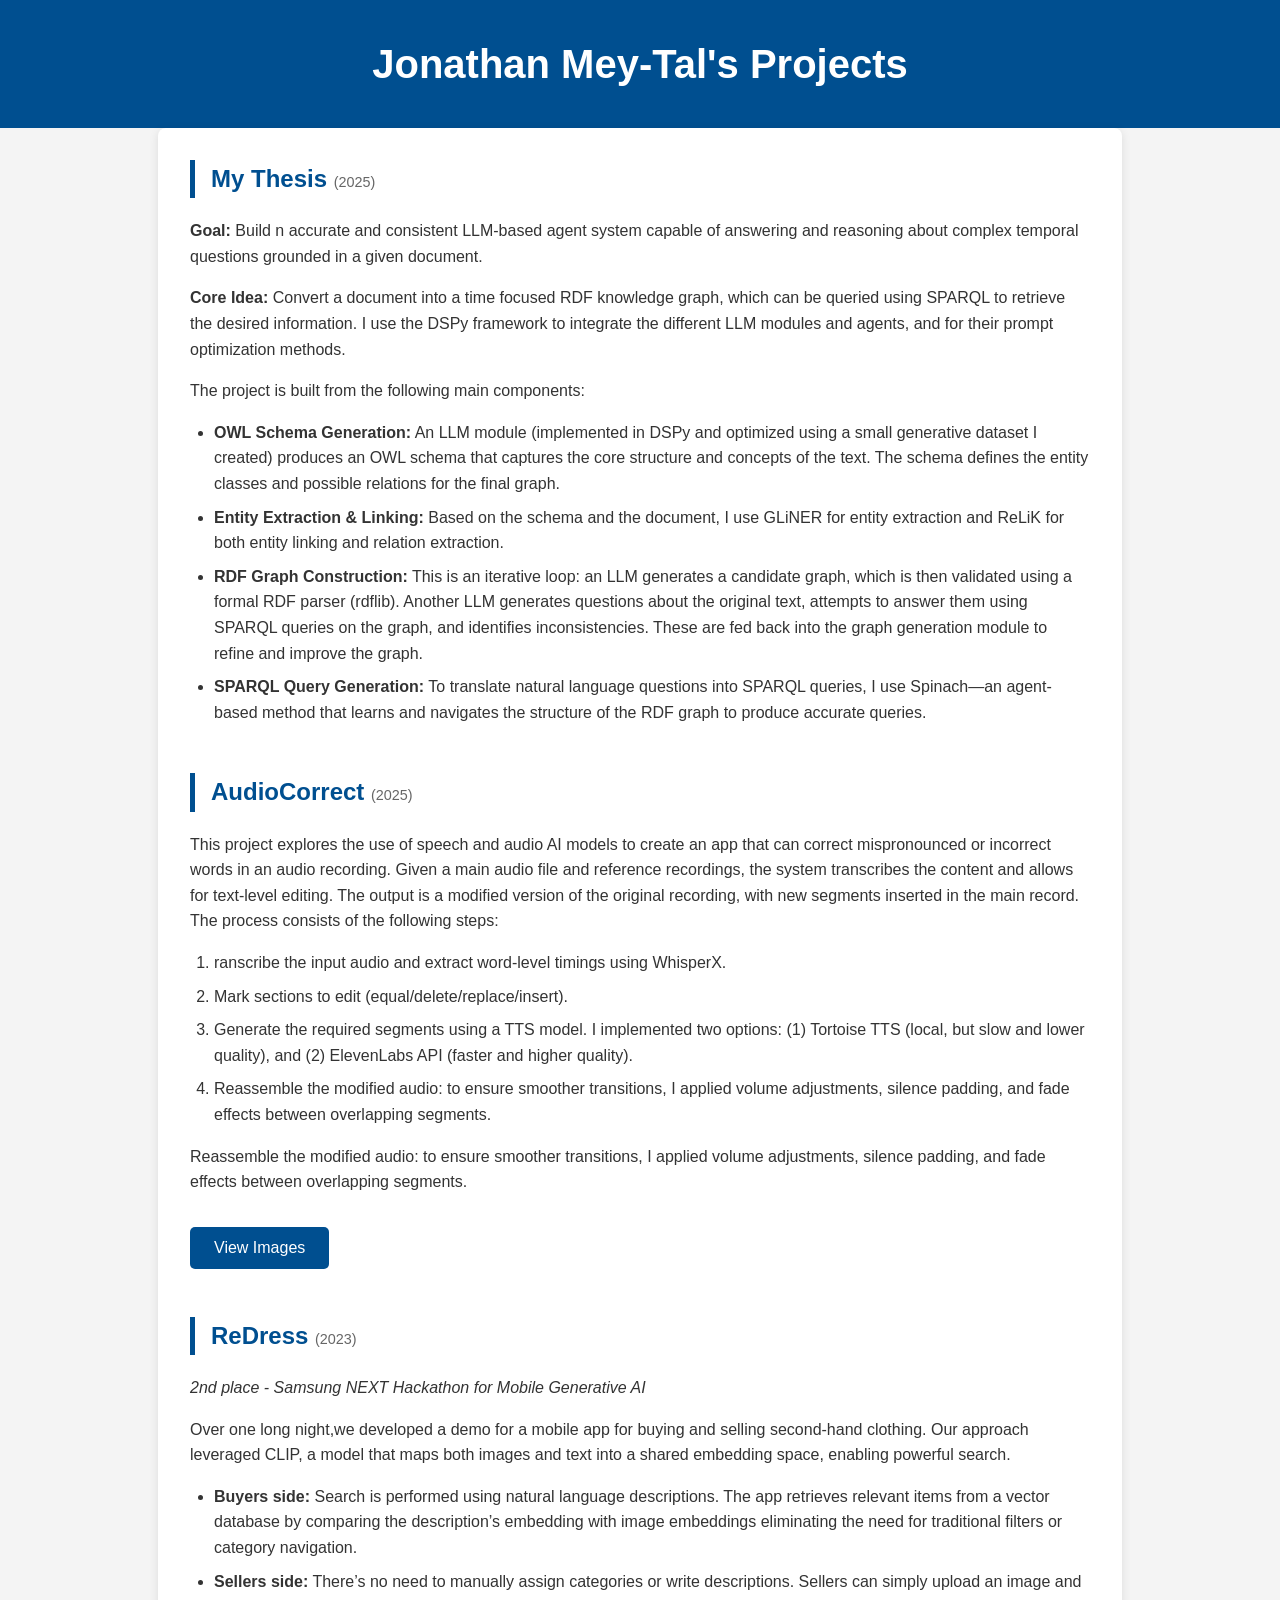
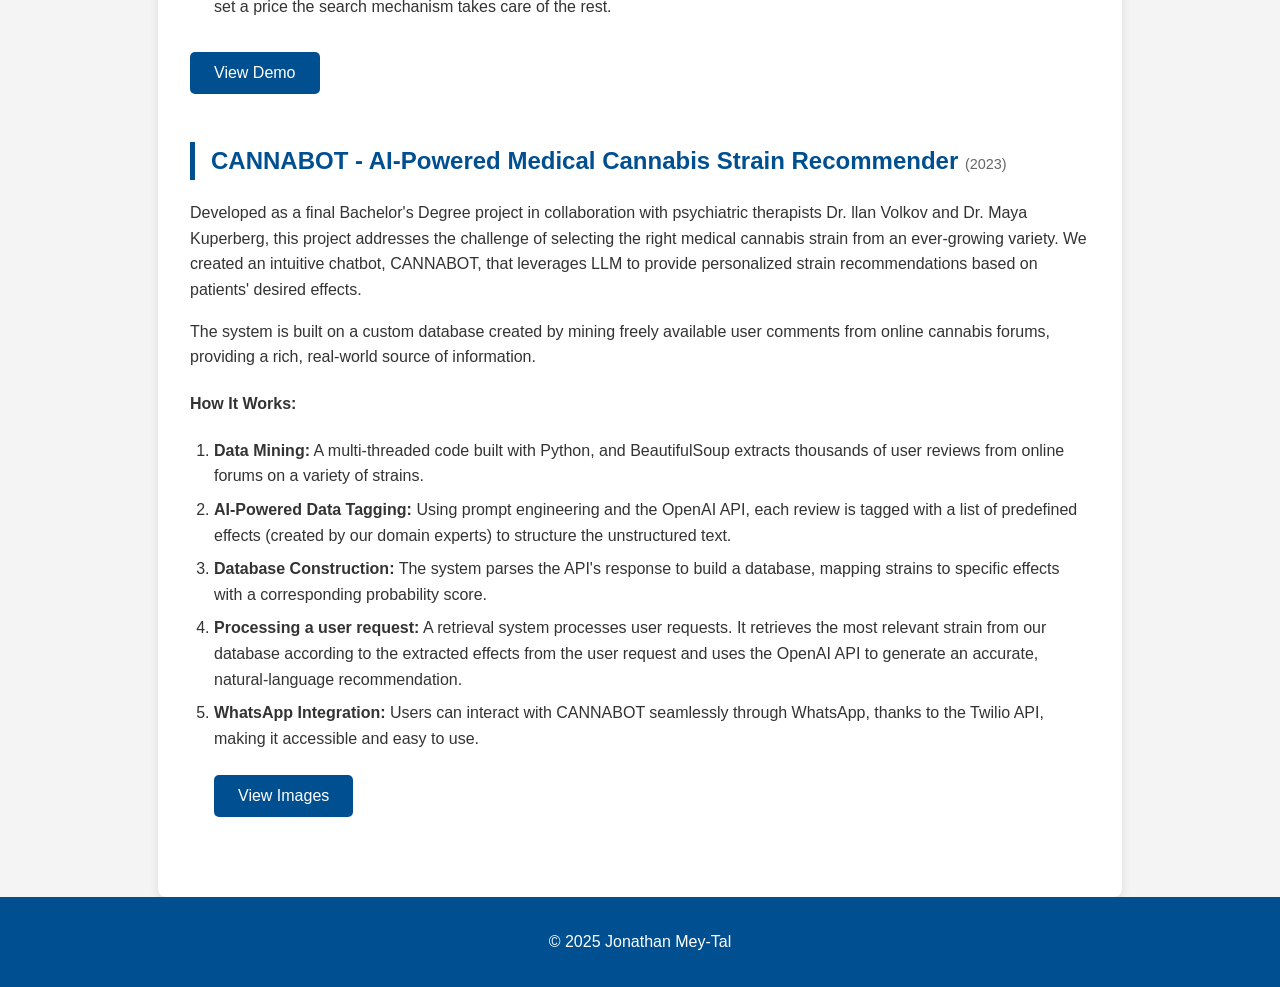
==== index.html @ c03c2902 "fix images bugs" ====
<!DOCTYPE html>
<html lang="en">
<head>
  <meta charset="UTF-8">
  <meta name="viewport" content="width=device-width, initial-scale=1.0">
  <title>Jonathan Mey-Tal's Projects</title>
  <style>
    /* --- Original Styles --- */
    body {
      font-family: 'Segoe UI', Tahoma, Geneva, Verdana, sans-serif;
      margin: 0;
      padding: 0;
      line-height: 1.6;
      background: #f4f4f4;
      color: #333;
    }
    header {
      background: #004f90;
      color: #fff;
      padding: 2rem 1rem;
      text-align: center;
    }
    header h1 {
      margin: 0;
      font-size: 2.5rem;
    }
    main {
      padding: 2rem;
      max-width: 900px;
      margin: auto;
      background: #fff;
      box-shadow: 0 2px 10px rgba(0,0,0,0.1);
      border-radius: 8px;
    }
    section {
      margin-bottom: 3rem;
    }
    h2 {
      border-left: 5px solid #004f90;
      padding-left: 1rem;
      margin-top: 0;
      color: #004f90;
    }
    .year {
      font-weight: normal;
      font-size: 0.9rem;
      color: #666;
    }
    ul, ol {
      padding-left: 1.5rem;
    }
    ul li, ol li {
      margin-bottom: 0.5rem;
    }
    footer {
      text-align: center;
      padding: 1rem;
      background: #004f90;
      color: white;
    }
    img {
      display: block;
      margin: 1.5rem auto 0 auto;
      max-width: 100%;
      border-radius: 4px;
      box-shadow: 0 0 8px rgba(0, 0, 0, 0.1);
    }

    /* --- New Styles for Modal and Slider --- */
    .open-modal-btn {
      background-color: #004f90;
      color: white;
      border: none;
      padding: 0.75rem 1.5rem;
      border-radius: 5px;
      cursor: pointer;
      font-size: 1rem;
      margin-top: 1rem;
      display: inline-block;
      transition: background-color 0.3s;
    }

    .open-modal-btn:hover {
        background-color: #003366;
    }

    .modal {
      display: none; /* Hidden by default */
      position: fixed; 
      z-index: 1000;
      left: 0;
      top: 0;
      width: 100%;
      height: 100%;
      overflow: auto;
      background-color: rgba(0,0,0,0.6);
      align-items: center;
      justify-content: center;
    }

    .modal.active {
        display: flex;
    }

    .modal-content {
      background-color: #fff;
      margin: auto;
      padding: 20px;
      border: 1px solid #888;
      width: 90%;
      max-width: 800px;
      border-radius: 8px;
      position: relative;
      box-shadow: 0 5px 15px rgba(0,0,0,0.3);
    }

    .modal-content video {
      width: 100%;
      height: auto;
      border-radius: 4px;
      margin-top: 1rem;
    }

    .close-modal-btn {
      color: #333;
      position: absolute;
      top: 10px;
      right: 25px;
      font-size: 35px;
      font-weight: bold;
      cursor: pointer;
      z-index: 1;
    }

    /* Slider-specific styles */
    .slider {
      position: relative;
      width: 100%;
      overflow: hidden;
    }

    .slides {
      display: flex;
      transition: transform 0.5s ease-in-out;
    }

    .slide {
      flex: 0 0 100%;
      box-sizing: border-box;
    }

    .slide img {
      width: 100%;
      display: block;
    }

    .slider-btn {
      position: absolute;
      top: 50%;
      transform: translateY(-50%);
      background-color: rgba(0, 0, 0, 0.5);
      color: white;
      border: none;
      cursor: pointer;
      padding: 16px;
      font-size: 18px;
      z-index: 100;
      border-radius: 50%;
      width: 48px;
      height: 48px;
      display: flex;
      align-items: center;
      justify-content: center;
    }

    .slider-btn.prev {
      left: 10px;
    }

    .slider-btn.next {
      right: 10px;
    }
  </style>
</head>
<body>
  <header>
    <h1>Jonathan Mey-Tal's Projects</h1>
  </header>

  <main>
    <section>
      <h2>My Thesis <span class="year">(2025)</span></h2>
      <p><strong>Goal:</strong> Build n accurate and consistent LLM-based agent system capable of answering and reasoning about complex 
                                temporal questions grounded in a given document.</p>
      <p><strong>Core Idea:</strong> Convert a document into a time focused RDF knowledge graph, which can be queried using SPARQL to retrieve 
                                the desired information. I use the DSPy framework to integrate the different LLM modules and agents, and for their 
                                prompt optimization methods.</p>
      <p>The project is built from the following main components:</p>
      <ul>
        <li><strong>OWL Schema Generation:</strong> An LLM module (implemented in DSPy and optimized using a small generative dataset I created) 
                                produces an OWL schema that captures the core structure and concepts of the text. The schema defines the
                                entity classes and possible relations for the final graph.</li>
        <li><strong>Entity Extraction & Linking:</strong> Based on the schema and the document, I use GLiNER for entity extraction and
                                ReLiK for both entity linking and relation extraction.</li>
        <li><strong>RDF Graph Construction:</strong> This is an iterative loop: an LLM generates a candidate graph, which is then validated
                                using a formal RDF parser (rdflib). Another LLM generates questions about the original text, attempts to answer them
                                using SPARQL queries on the graph, and identifies inconsistencies. These are fed back into the graph generation module
                                to refine and improve the graph.</li>
        <li><strong>SPARQL Query Generation:</strong> To translate natural language questions into SPARQL queries, I use Spinach—an agent-
                                based method that learns and navigates the structure of the RDF graph to produce accurate queries.</li>
      </ul>
    </section>

    <section>
      <h2>AudioCorrect <span class="year">(2025)</span></h2>
      <p>This project explores the use of speech and audio AI models to create an app that can correct mispronounced or incorrect
        words in an audio recording. Given a main audio file and reference recordings, the system transcribes the content and allows for
        text-level editing. The output is a modified version of the original recording, with new segments inserted in the main record.
        The process consists of the following steps:</p>
      <ol>
        <li>ranscribe the input audio and extract word-level timings using WhisperX.</li>
        <li>Mark sections to edit (equal/delete/replace/insert).</li>
        <li>Generate the required segments using a TTS model. I implemented two options: (1) Tortoise TTS (local, but slow and
            lower quality), and (2) ElevenLabs API (faster and higher quality).</li>
        <li>Reassemble the modified audio: to ensure smoother transitions, I applied volume adjustments, silence padding, and fade
            effects between overlapping segments.</li>
      </ol>
      <p>Reassemble the modified audio: to ensure smoother transitions, I applied volume adjustments, silence padding, and fade
         effects between overlapping segments.</p>
        <!-- Button to open the image slider modal -->
      <button class="open-modal-btn" data-modal-target="#audiocorrect-slider-modal">View Images</button>

      <!-- The Slider Modal for AudioCorrect -->
      <div class="modal" id="audiocorrect-slider-modal">
        <div class="modal-content">
          <span class="close-modal-btn">&times;</span>
          <div class="slider">
            <div class="slides">
              <!-- Slide 1 -->
              <div class="slide">
                <img src="images/AudioCorrecrAPP.png" alt="AudioCorrect App main screen" onerror="this.onerror=null;this.src='https://placehold.co/800x600/e2e8f0/4a5568?text=Image+Not+Found';">
              </div>
              <!-- Slide 2 -->
              <div class="slide">
                <img src="images/AudioCorrecrAPP1.png" alt="AudioCorrect workflow diagram" onerror="this.onerror=null;this.src='https://placehold.co/800x600/e2e8f0/4a5568?text=Image+Not+Found';">
              </div>
              <!-- Slide 3 (Add a placeholder image) -->
              <div class="slide">
                <img src="images/AudioCorrecrAPP2.png" alt="Editing view in AudioCorrect" onerror="this.onerror=null;this.src='https://placehold.co/800x600/e2e8f0/4a5568?text=Image+Not+Found';">
              </div>
            </div>
            <!-- Next and previous buttons -->
            <button class="slider-btn prev">&#10094;</button>
            <button class="slider-btn next">&#10095;</button>
          </div>
        </div>
      </div>
    </section>

    <section>
      <h2>ReDress <span class="year">(2023)</span></h2>
      <p><em>2nd place - Samsung NEXT Hackathon for Mobile Generative AI</em></p>
      <p>Over one long night,we developed a demo for a mobile app for buying and selling second-hand clothing. Our approach
         leveraged CLIP, a model that maps both images and text into a shared embedding space, enabling powerful search.</p>
      <ul>
        <li><strong>Buyers side:</strong> Search is performed using natural language descriptions. The app retrieves relevant items from a vector
                                  database by comparing the description’s embedding with image embeddings eliminating the need for traditional filters or
                                  category navigation.</li>
        <li><strong>Sellers side:</strong> There’s no need to manually assign categories or write descriptions. Sellers can simply upload an image and
                                  set a price the search mechanism takes care of the rest.</li>
      </ul>
    <!-- Button to open the video modal -->
      <button class="open-modal-btn" data-modal-target="#redress-video-modal">View Demo</button>

      <!-- The Video Modal for ReDress -->
      <div class="modal" id="redress-video-modal">
        <div class="modal-content video-modal">
          <span class="close-modal-btn">&times;</span>
          <h3>ReDress App Demo</h3>
          <video controls>
            <!-- Make sure to place a video file named 'redress_demo.mp4' in your project folder -->
            <source src="Videos/ReDress_demo.mp4" type="video/mp4">
            Your browser does not support the video tag.
          </video>
        </div>
      </div>
    </section>

    <section>
      <h2>CANNABOT - AI-Powered Medical Cannabis Strain Recommender <span class="year">(2023)</span></h2>
      <p>
        Developed as a final Bachelor's Degree project in collaboration with psychiatric therapists Dr. llan Volkov and Dr. Maya Kuperberg,
        this project addresses the challenge of selecting the right medical cannabis strain from an ever-growing variety. We created an intuitive
        chatbot, CANNABOT, that leverages LLM to provide personalized strain recommendations based on patients' desired effects.
      </p>
      <p>
        The system is built on a custom database created by mining freely available user comments from online cannabis forums, providing a rich, real-world
        source of information.
      </p>

      <h4>How It Works:</h4>
      <ol>
        <li><strong>Data Mining:</strong> A multi-threaded code built with Python, and BeautifulSoup extracts thousands of user reviews from online forums on a variety of strains.</li>
        <li><strong>AI-Powered Data Tagging:</strong> Using prompt engineering and the OpenAI API, each review is tagged with a list of predefined effects (created by our domain experts) to structure the unstructured text.</li>
        <li><strong>Database Construction:</strong> The system parses the API's response to build a database, mapping strains to specific effects with a corresponding probability score.</li>
        <li><strong>Processing a user request:</strong> A retrieval system processes user requests. It retrieves the most relevant strain from our database according to the extracted effects from the user request and uses the OpenAI API to generate an accurate, natural-language recommendation.</li>
        <li><strong>WhatsApp Integration:</strong> Users can interact with CANNABOT seamlessly through WhatsApp, thanks to the Twilio API, making it accessible and easy to use.</li>
      </ul>

      <!-- Button to open the image slider modal -->
      <button class="open-modal-btn" data-modal-target="#cannabot-slider-modal">View Images</button>

      <!-- The Slider Modal for CANNABOT -->
      <div class="modal" id="cannabot-slider-modal">
        <div class="modal-content image-modal-portrait">
          <span class="close-modal-btn">&times;</span>
          <div class="slider">
            <div class="slides">
              <!-- Add your images for the CANNABOT project here -->
              <div class="slide">
                <img src="images/CANABOT_demo.png" alt="CANNABOT chat interface" onerror="this.onerror=null;this.src='https://placehold.co/800x600/e2e8f0/4a5568?text=Image+1+Not+Found';">
              </div>
              <div class="slide">
                <img src="images/CANABOT_team.png" alt="CANNABOT system architecture" onerror="this.onerror=null;this.src='https://placehold.co/800x600/e2e8f0/4a5568?text=Image+2+Not+Found';">
              </div>
            </div>
            <!-- Next and previous buttons -->
            <button class="slider-btn prev">&#10094;</button>
            <button class="slider-btn next">&#10095;</button>
          </div>
        </div>
      </div>
    </section>
  </main>

  <footer>
    <p>© 2025 Jonathan Mey-Tal</p>
  </footer>

  <!-- JAVASCRIPT FOR MODAL AND SLIDER -->
  <!-- Placed at the end of the body to ensure all HTML elements are loaded first -->
  <script>
    document.addEventListener('DOMContentLoaded', () => {
      // --- Modal opening/closing logic ---
      const openModalButtons = document.querySelectorAll('.open-modal-btn');
      const closeModalButtons = document.querySelectorAll('.close-modal-btn');

      // Add click listener to all "Open Modal" buttons
      openModalButtons.forEach(button => {
        button.addEventListener('click', () => {
          // Find the modal specified in the button's 'data-modal-target' attribute
          const modal = document.querySelector(button.dataset.modalTarget);
          openModal(modal);
        });
      });

      // Add click listener to all "Close" (X) buttons
      closeModalButtons.forEach(button => {
        button.addEventListener('click', () => {
          // Find the closest parent with the 'modal' class and close it
          const modal = button.closest('.modal');
          closeModal(modal);
        });
      });

      // Add click listener to the window to close modal if clicking outside the content
      window.addEventListener('click', event => {
          document.querySelectorAll('.modal.active').forEach(modal => {
              if (event.target == modal) {
                  closeModal(modal);
              }
          });
      });

      function openModal(modal) {
        if (modal == null) return;
        modal.classList.add('active'); // The 'active' class uses CSS to 'display: flex'
        
        // Reset slider to the first image if the modal contains a slider
        const slider = modal.querySelector('.slider');
        if (slider) {
            const slides = slider.querySelector('.slides');
            slides.style.transform = 'translateX(0%)';
            slider.dataset.currentIndex = 0;
        }
      }

      function closeModal(modal) {
        if (modal == null) return;
        modal.classList.remove('active');
        
        // Pause video when modal is closed to stop it from playing in the background
        const video = modal.querySelector('video');
        if (video) {
          video.pause();
        }
      }

      // --- Slider logic for all sliders on the page ---
      const sliders = document.querySelectorAll('.slider');

      sliders.forEach(slider => {
        const slides = slider.querySelector('.slides');
        const prevButton = slider.querySelector('.slider-btn.prev');
        const nextButton = slider.querySelector('.slider-btn.next');
        const slideCount = slides.children.length;
        
        // Store the current index on the slider element itself
        slider.dataset.currentIndex = 0;

        nextButton.addEventListener('click', () => {
          let currentIndex = parseInt(slider.dataset.currentIndex);
          // Move to the next slide, looping back to the start if at the end
          currentIndex = (currentIndex + 1) % slideCount;
          slider.dataset.currentIndex = currentIndex;
          // Move the .slides container horizontally
          slides.style.transform = `translateX(-${currentIndex * 100}%)`;
        });

        prevButton.addEventListener('click', () => {
          let currentIndex = parseInt(slider.dataset.currentIndex);
          // Move to the previous slide, looping to the end if at the start
          currentIndex = (currentIndex - 1 + slideCount) % slideCount;
          slider.dataset.currentIndex = currentIndex;
          slides.style.transform = `translateX(-${currentIndex * 100}%)`;
        });
      });
    });
  </script>

</body>
</html>
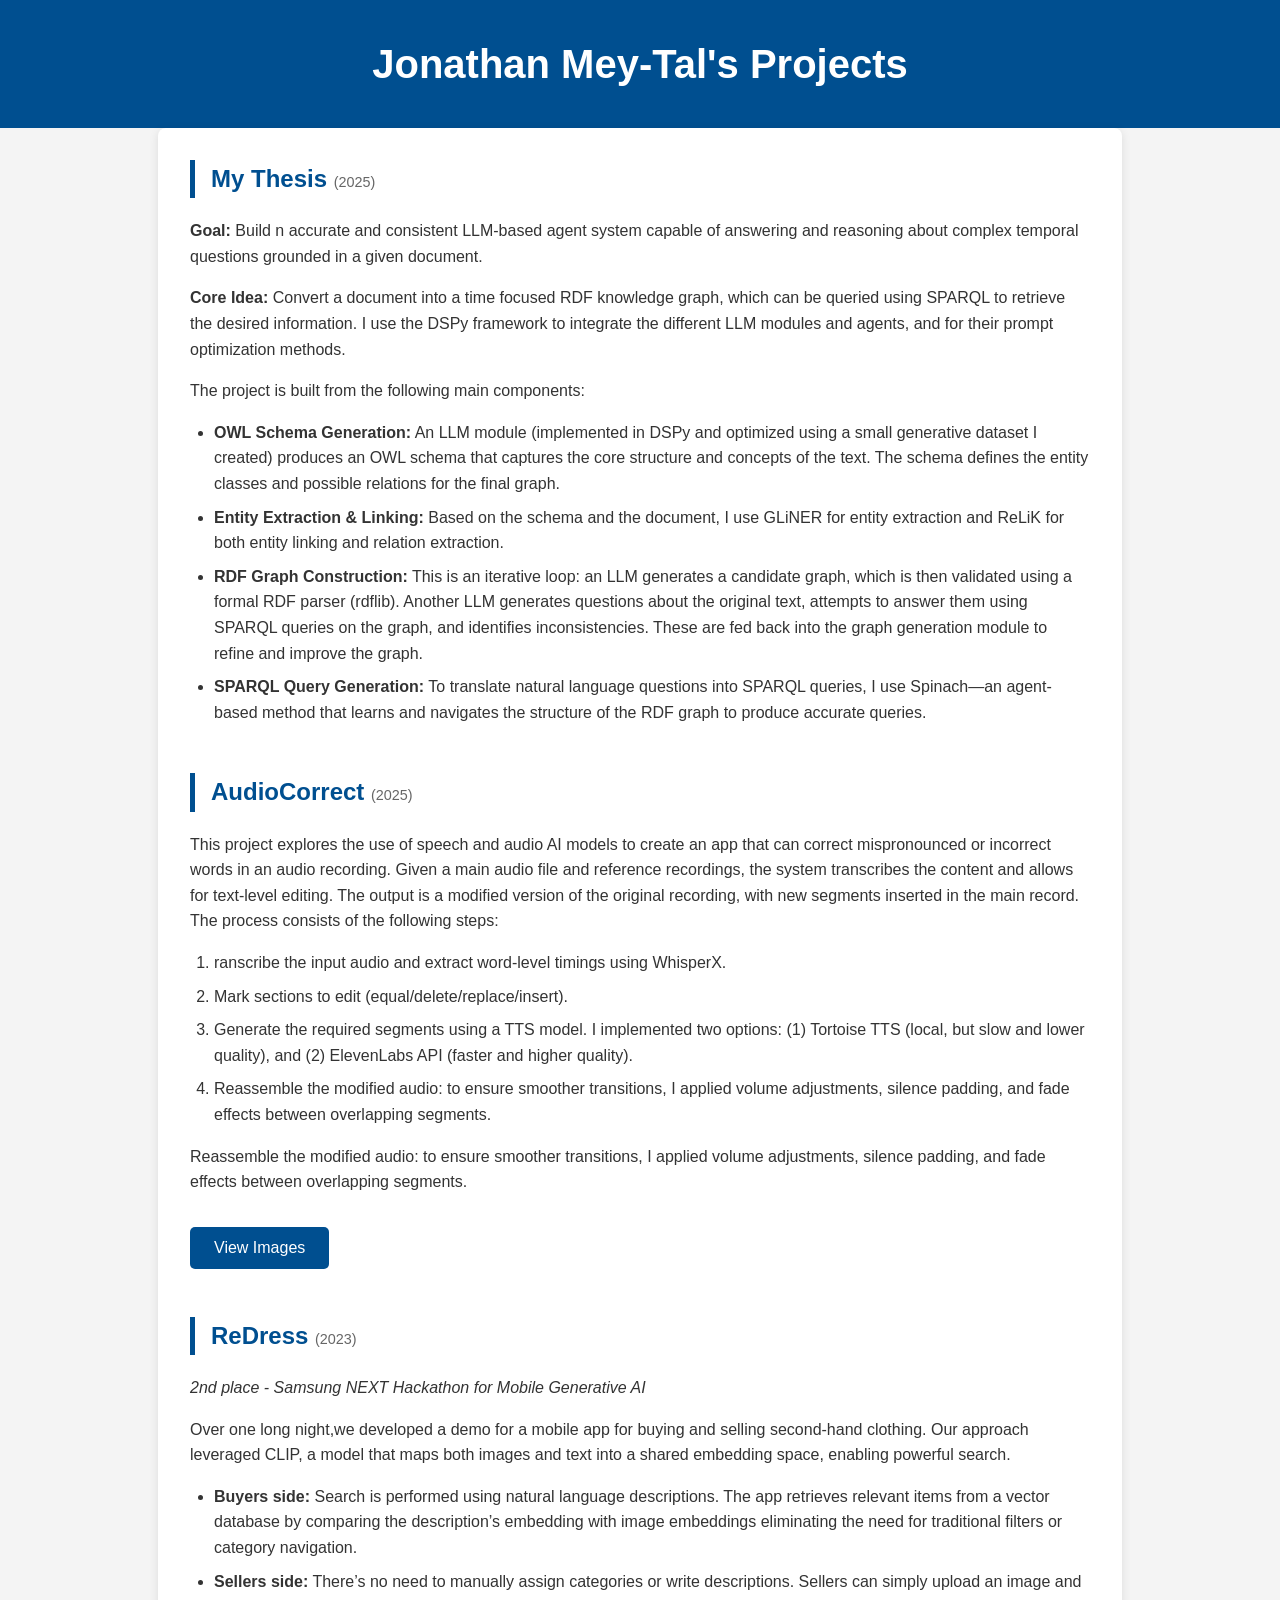
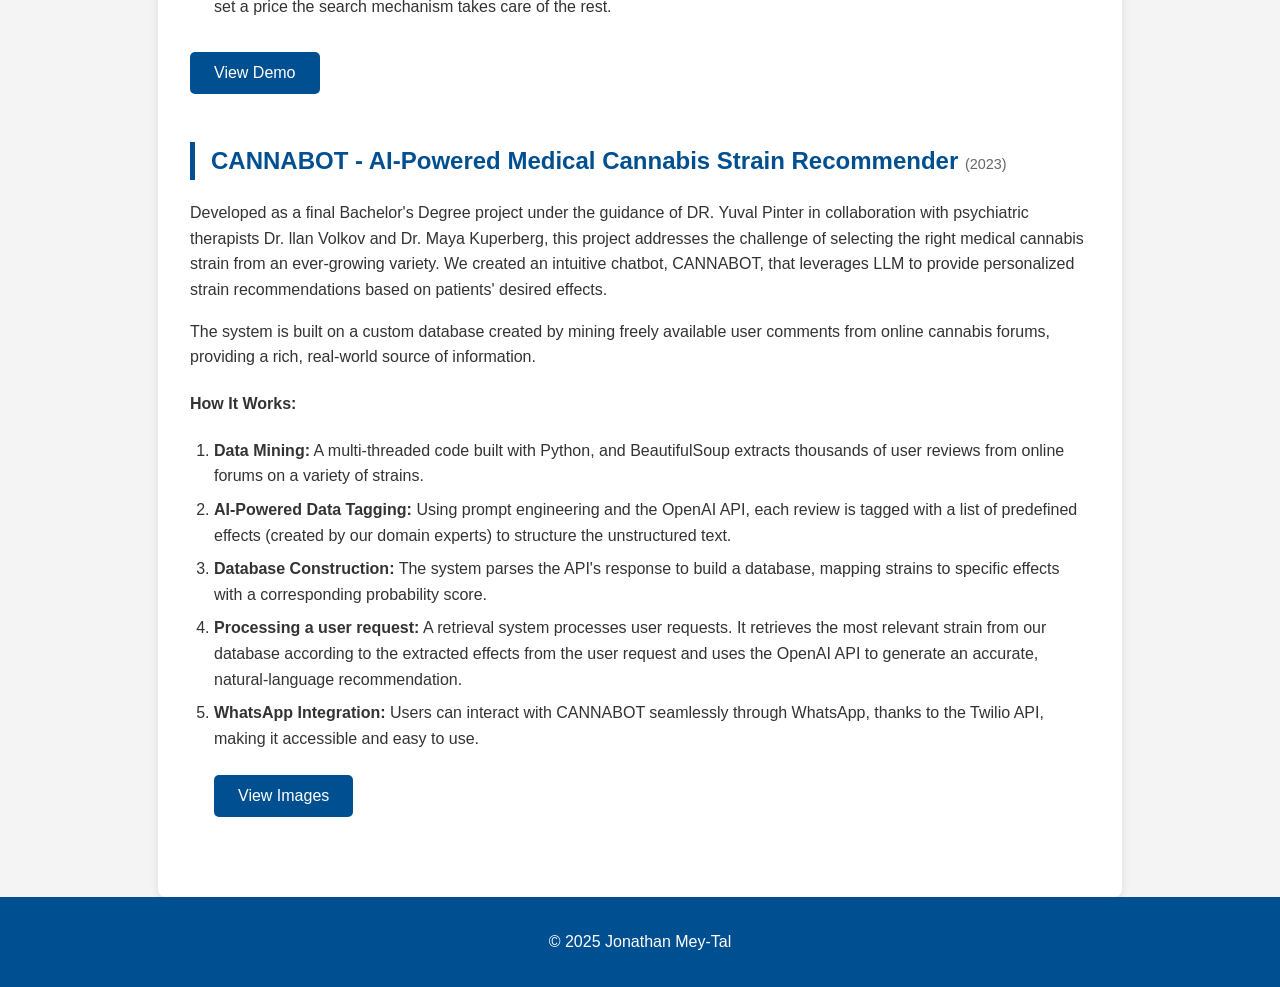
==== commit 392850cd: "fix images bugs" ====
--- a/index.html
+++ b/index.html
@@ -4,7 +4,7 @@
   <meta charset="UTF-8">
   <meta name="viewport" content="width=device-width, initial-scale=1.0">
   <title>Jonathan Mey-Tal's Projects</title>
-  <style>
+    <style>
     /* --- Original Styles --- */
     body {
       font-family: 'Segoe UI', Tahoma, Geneva, Verdana, sans-serif;
@@ -66,7 +66,7 @@
       box-shadow: 0 0 8px rgba(0, 0, 0, 0.1);
     }
 
-    /* --- New Styles for Modal and Slider --- */
+    /* --- Styles for Modal and Slider --- */
     .open-modal-btn {
       background-color: #004f90;
       color: white;
@@ -108,17 +108,30 @@
       padding: 20px;
       border: 1px solid #888;
       width: 90%;
-      max-width: 800px;
+      max-width: 800px; /* Default max-width for landscape images */
+      max-height: 85vh; /* New: Constrain the max height of the popup box */
+      overflow-y: auto; /* New: Add a scrollbar if content is too tall */
       border-radius: 8px;
       position: relative;
       box-shadow: 0 5px 15px rgba(0,0,0,0.3);
     }
-
-    .modal-content video {
+    
+    /* Specific size for video popups */
+    .modal-content.video-modal {
+      max-width: 640px; 
+    }
+    
+    /* Specific size for portrait (phone screenshot) popups */
+    .modal-content.image-modal-portrait {
+      max-width: 640;
+    }
+
+    .modal-content video, .modal-content .slide img {
       width: 100%;
       height: auto;
-      border-radius: 4px;
-      margin-top: 1rem;
+      /* New: ensure the media itself doesn't overflow the container */
+      max-height: 85vh; 
+      object-fit: contain; /* New: makes the image fit without being cropped */
     }
 
     .close-modal-btn {
@@ -132,7 +145,6 @@
       z-index: 1;
     }
 
-    /* Slider-specific styles */
     .slider {
       position: relative;
       width: 100%;
@@ -149,10 +161,13 @@
       box-sizing: border-box;
     }
 
+    /* This rule is now covered by the .modal-content video, .modal-content .slide img rule above */
+    /*
     .slide img {
       width: 100%;
       display: block;
     }
+    */
 
     .slider-btn {
       position: absolute;
@@ -241,13 +256,13 @@
                 <img src="images/AudioCorrecrAPP.png" alt="AudioCorrect App main screen" onerror="this.onerror=null;this.src='https://placehold.co/800x600/e2e8f0/4a5568?text=Image+Not+Found';">
               </div>
               <!-- Slide 2 -->
-              <div class="slide">
+              <!-- <div class="slide">
                 <img src="images/AudioCorrecrAPP1.png" alt="AudioCorrect workflow diagram" onerror="this.onerror=null;this.src='https://placehold.co/800x600/e2e8f0/4a5568?text=Image+Not+Found';">
-              </div>
+              </div> -->
               <!-- Slide 3 (Add a placeholder image) -->
-              <div class="slide">
+              <!-- <div class="slide">
                 <img src="images/AudioCorrecrAPP2.png" alt="Editing view in AudioCorrect" onerror="this.onerror=null;this.src='https://placehold.co/800x600/e2e8f0/4a5568?text=Image+Not+Found';">
-              </div>
+              </div> -->
             </div>
             <!-- Next and previous buttons -->
             <button class="slider-btn prev">&#10094;</button>
@@ -289,7 +304,7 @@
     <section>
       <h2>CANNABOT - AI-Powered Medical Cannabis Strain Recommender <span class="year">(2023)</span></h2>
       <p>
-        Developed as a final Bachelor's Degree project in collaboration with psychiatric therapists Dr. llan Volkov and Dr. Maya Kuperberg,
+        Developed as a final Bachelor's Degree project under the guidance of DR. Yuval Pinter in collaboration with psychiatric therapists Dr. llan Volkov and Dr. Maya Kuperberg,
         this project addresses the challenge of selecting the right medical cannabis strain from an ever-growing variety. We created an intuitive
         chatbot, CANNABOT, that leverages LLM to provide personalized strain recommendations based on patients' desired effects.
       </p>
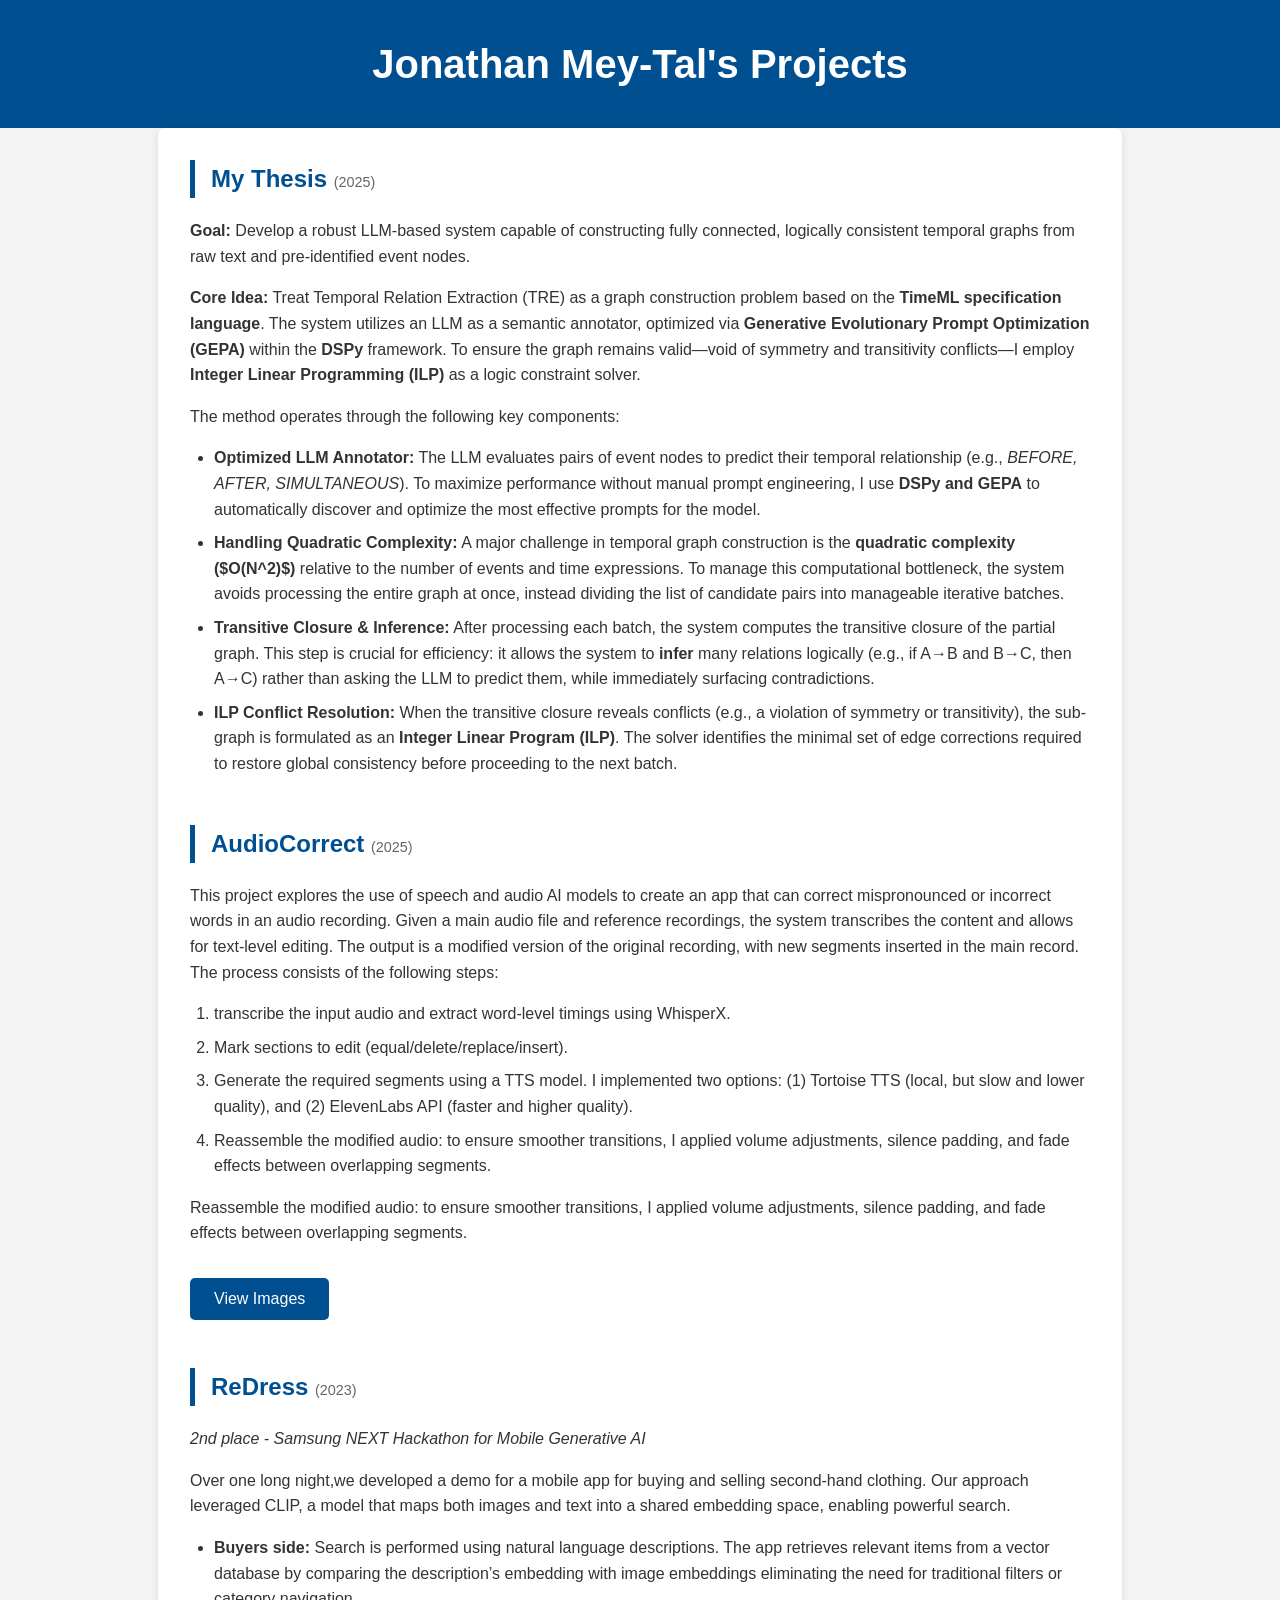
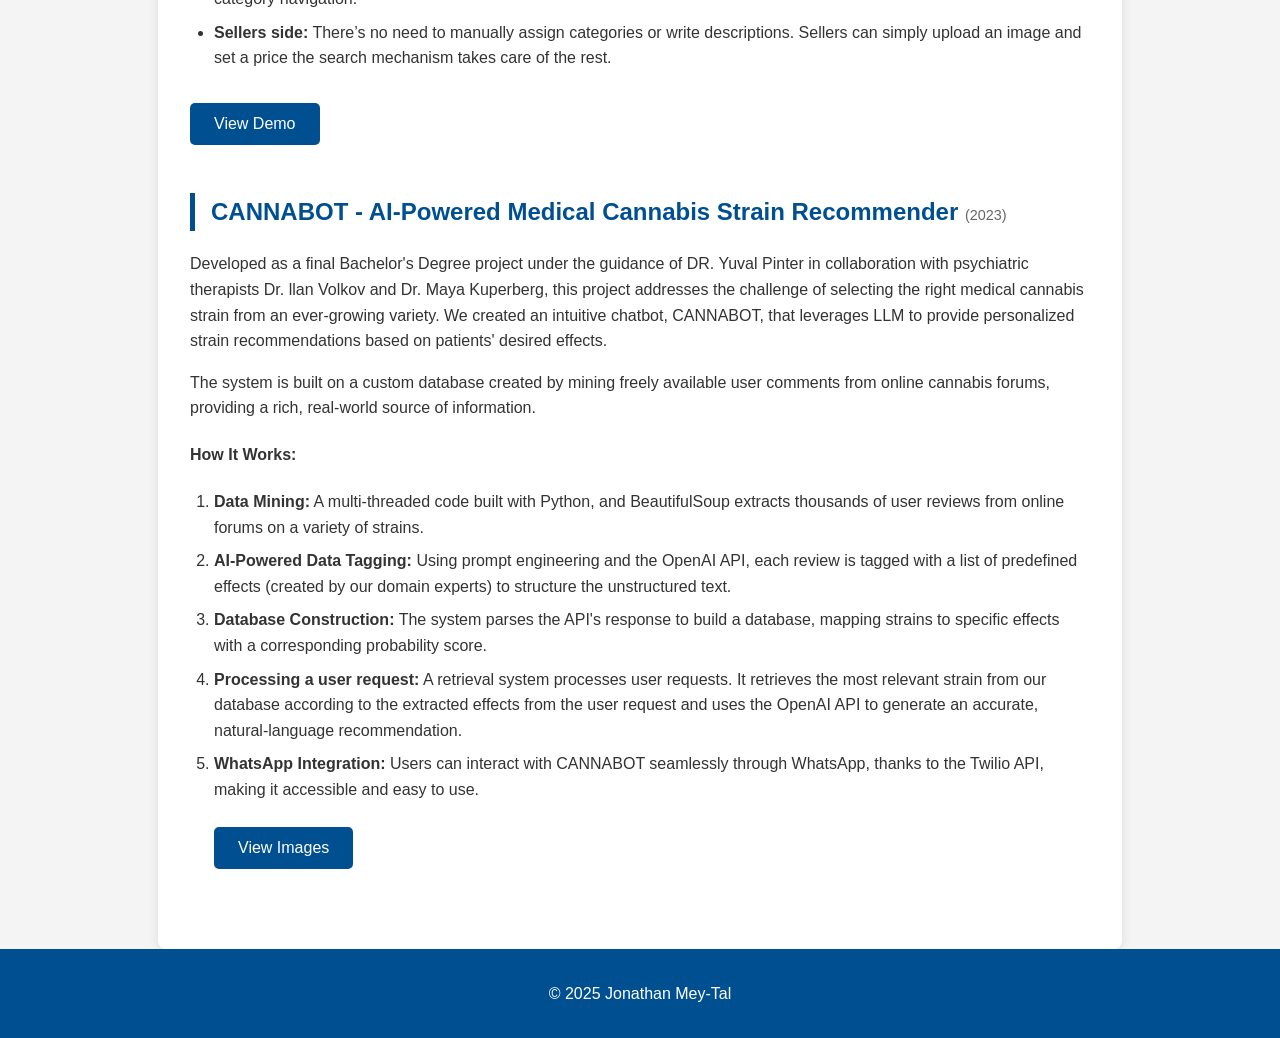
==== commit 1a86e762: "new thesis description" ====
--- a/index.html
+++ b/index.html
@@ -203,29 +203,47 @@
   </header>
 
   <main>
-    <section>
+   <section>
       <h2>My Thesis <span class="year">(2025)</span></h2>
-      <p><strong>Goal:</strong> Build n accurate and consistent LLM-based agent system capable of answering and reasoning about complex 
-                                temporal questions grounded in a given document.</p>
-      <p><strong>Core Idea:</strong> Convert a document into a time focused RDF knowledge graph, which can be queried using SPARQL to retrieve 
-                                the desired information. I use the DSPy framework to integrate the different LLM modules and agents, and for their 
-                                prompt optimization methods.</p>
-      <p>The project is built from the following main components:</p>
+    
+      <p><strong>Goal:</strong> Develop a robust LLM-based system capable of constructing fully connected, logically consistent 
+         temporal graphs from raw text and pre-identified event nodes.</p>
+    
+      <p><strong>Core Idea:</strong> Treat Temporal Relation Extraction (TRE) as a graph construction problem based on the 
+         <strong>TimeML specification language</strong>. The system utilizes an LLM as a semantic annotator, optimized via 
+         <strong>Generative Evolutionary Prompt Optimization (GEPA)</strong> within the <strong>DSPy</strong> framework. 
+         To ensure the graph remains valid—void of symmetry and transitivity conflicts—I employ 
+         <strong>Integer Linear Programming (ILP)</strong> as a logic constraint solver.</p>
+    
+      <p>The method operates through the following key components:</p>
+    
       <ul>
-        <li><strong>OWL Schema Generation:</strong> An LLM module (implemented in DSPy and optimized using a small generative dataset I created) 
-                                produces an OWL schema that captures the core structure and concepts of the text. The schema defines the
-                                entity classes and possible relations for the final graph.</li>
-        <li><strong>Entity Extraction & Linking:</strong> Based on the schema and the document, I use GLiNER for entity extraction and
-                                ReLiK for both entity linking and relation extraction.</li>
-        <li><strong>RDF Graph Construction:</strong> This is an iterative loop: an LLM generates a candidate graph, which is then validated
-                                using a formal RDF parser (rdflib). Another LLM generates questions about the original text, attempts to answer them
-                                using SPARQL queries on the graph, and identifies inconsistencies. These are fed back into the graph generation module
-                                to refine and improve the graph.</li>
-        <li><strong>SPARQL Query Generation:</strong> To translate natural language questions into SPARQL queries, I use Spinach—an agent-
-                                based method that learns and navigates the structure of the RDF graph to produce accurate queries.</li>
+        <li><strong>Optimized LLM Annotator:</strong> 
+            The LLM evaluates pairs of event nodes to predict their temporal relationship (e.g., <em>BEFORE, AFTER, SIMULTANEOUS</em>). 
+            To maximize performance without manual prompt engineering, I use <strong>DSPy and GEPA</strong> to automatically 
+            discover and optimize the most effective prompts for the model.
+        </li>
+    
+        <li><strong>Handling Quadratic Complexity:</strong> 
+            A major challenge in temporal graph construction is the <strong>quadratic complexity ($O(N^2)$)</strong> 
+            relative to the number of events and time expressions. To manage this computational bottleneck, 
+            the system avoids processing the entire graph at once, instead dividing the list of candidate pairs into manageable 
+            iterative batches.
+        </li>
+    
+        <li><strong>Transitive Closure & Inference:</strong> 
+            After processing each batch, the system computes the transitive closure of the partial graph. This step is crucial 
+            for efficiency: it allows the system to <strong>infer</strong> many relations logically (e.g., if A→B and B→C, then A→C) 
+            rather than asking the LLM to predict them, while immediately surfacing contradictions.
+        </li>
+    
+        <li><strong>ILP Conflict Resolution:</strong> 
+            When the transitive closure reveals conflicts (e.g., a violation of symmetry or transitivity), the sub-graph is 
+            formulated as an <strong>Integer Linear Program (ILP)</strong>. The solver identifies the minimal set of edge 
+            corrections required to restore global consistency before proceeding to the next batch.
+        </li>
       </ul>
     </section>
-
     <section>
       <h2>AudioCorrect <span class="year">(2025)</span></h2>
       <p>This project explores the use of speech and audio AI models to create an app that can correct mispronounced or incorrect
@@ -233,7 +251,7 @@
         text-level editing. The output is a modified version of the original recording, with new segments inserted in the main record.
         The process consists of the following steps:</p>
       <ol>
-        <li>ranscribe the input audio and extract word-level timings using WhisperX.</li>
+        <li>transcribe the input audio and extract word-level timings using WhisperX.</li>
         <li>Mark sections to edit (equal/delete/replace/insert).</li>
         <li>Generate the required segments using a TTS model. I implemented two options: (1) Tortoise TTS (local, but slow and
             lower quality), and (2) ElevenLabs API (faster and higher quality).</li>
@@ -444,4 +462,4 @@
   </script>
 
 </body>
-</html>+</html>
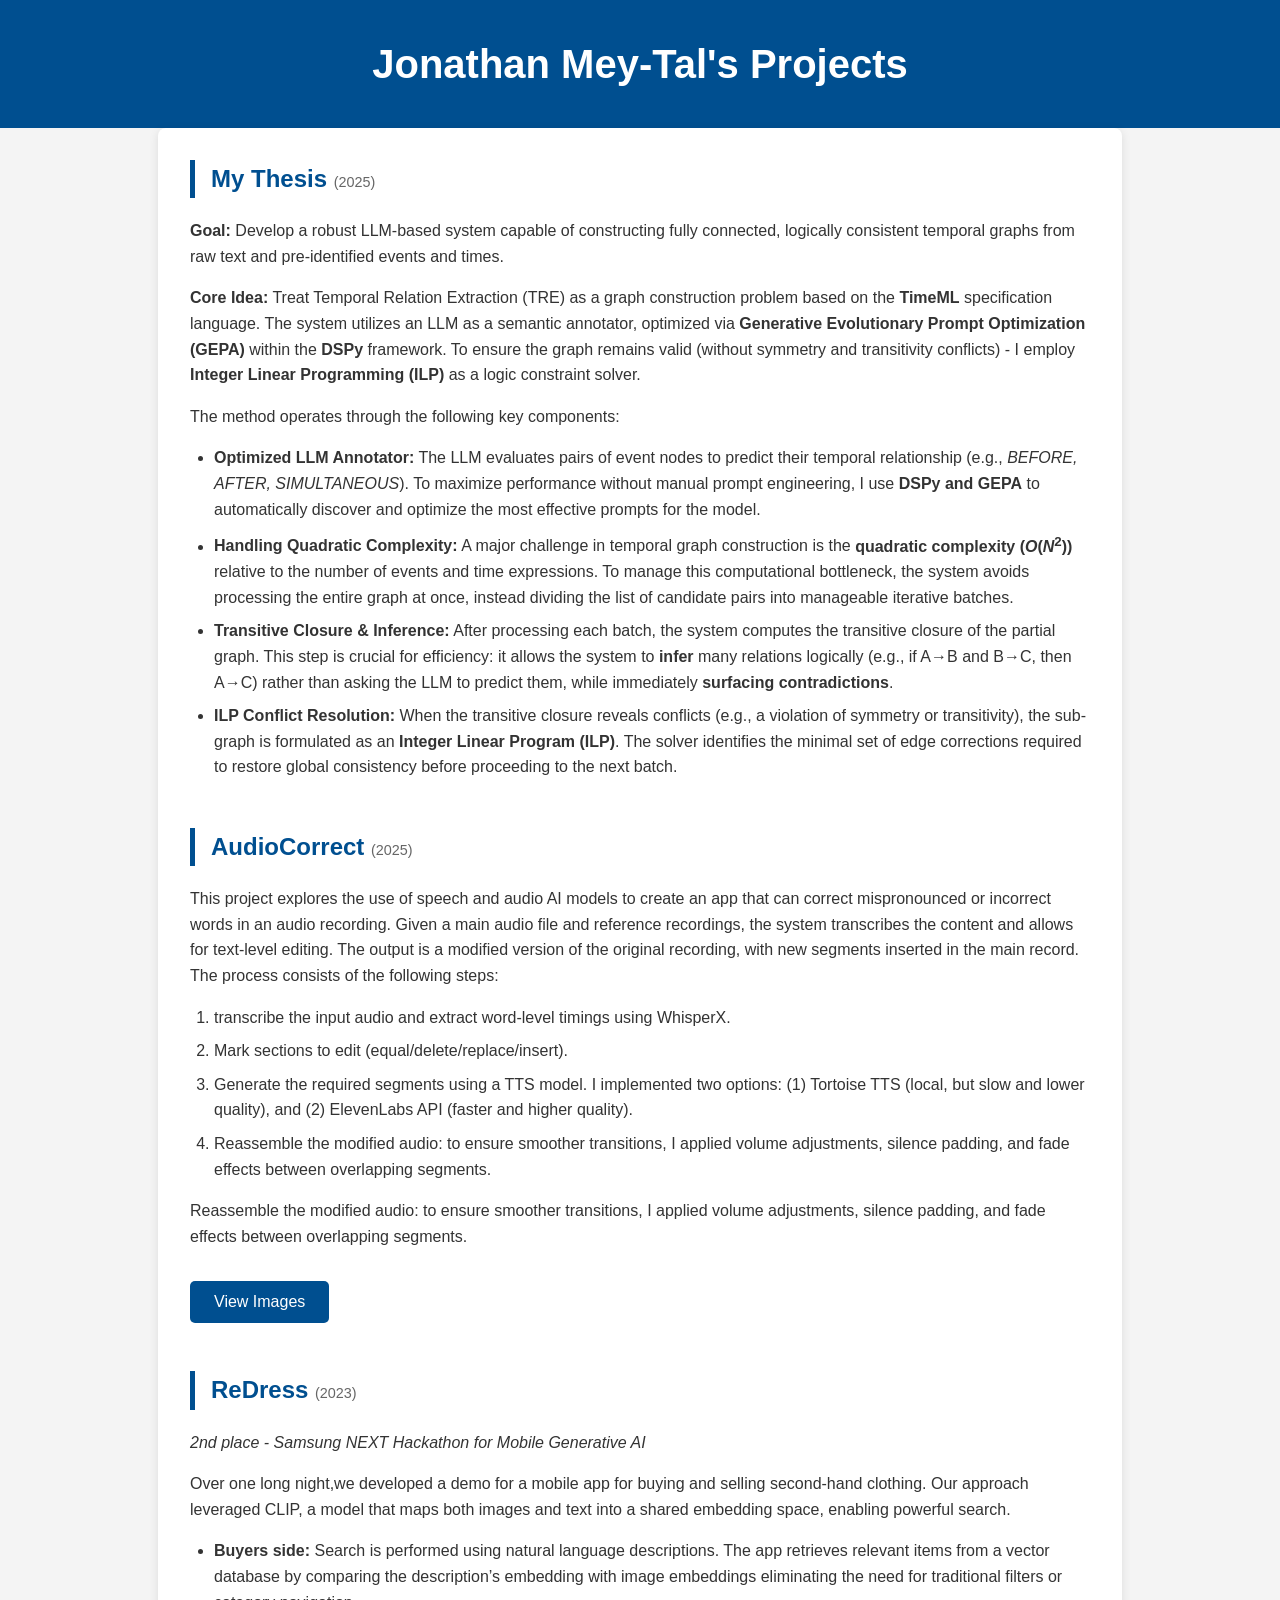
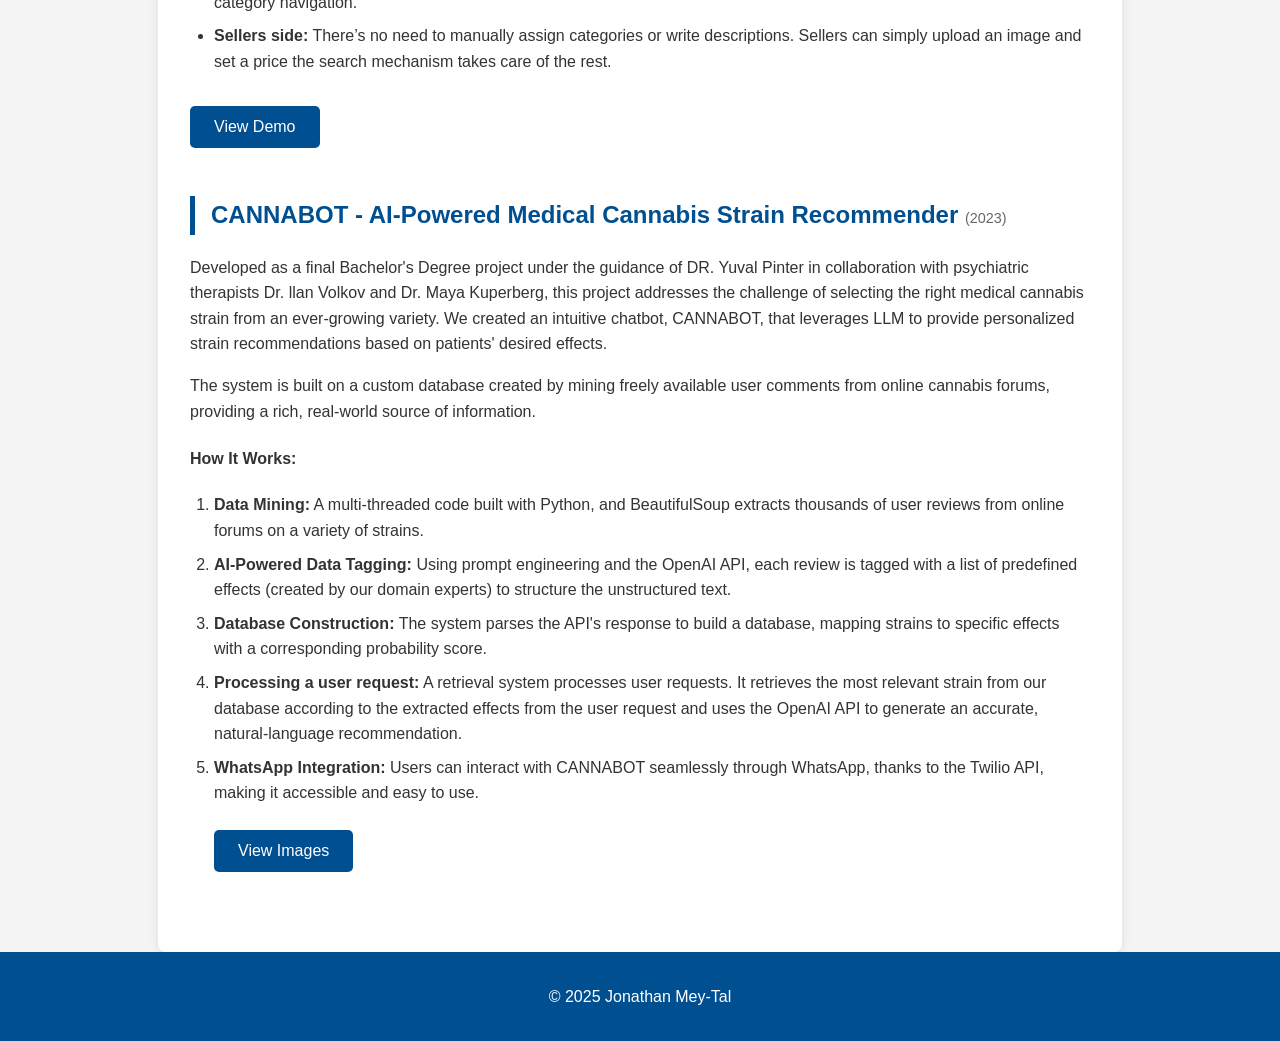
==== commit e5d197f0: "Refine thesis text for temporal graph construction Updated text for clarity and consistency in thesi" ====
--- a/index.html
+++ b/index.html
@@ -207,12 +207,12 @@
       <h2>My Thesis <span class="year">(2025)</span></h2>
     
       <p><strong>Goal:</strong> Develop a robust LLM-based system capable of constructing fully connected, logically consistent 
-         temporal graphs from raw text and pre-identified event nodes.</p>
+         temporal graphs from raw text and pre-identified events and times.</p>
     
       <p><strong>Core Idea:</strong> Treat Temporal Relation Extraction (TRE) as a graph construction problem based on the 
-         <strong>TimeML specification language</strong>. The system utilizes an LLM as a semantic annotator, optimized via 
+         <strong>TimeML</strong> specification language. The system utilizes an LLM as a semantic annotator, optimized via 
          <strong>Generative Evolutionary Prompt Optimization (GEPA)</strong> within the <strong>DSPy</strong> framework. 
-         To ensure the graph remains valid—void of symmetry and transitivity conflicts—I employ 
+         To ensure the graph remains valid (without symmetry and transitivity conflicts) - I employ 
          <strong>Integer Linear Programming (ILP)</strong> as a logic constraint solver.</p>
     
       <p>The method operates through the following key components:</p>
@@ -225,7 +225,7 @@
         </li>
     
         <li><strong>Handling Quadratic Complexity:</strong> 
-            A major challenge in temporal graph construction is the <strong>quadratic complexity ($O(N^2)$)</strong> 
+            A major challenge in temporal graph construction is the <strong>quadratic complexity (<i>O</i>(<i>N</i><sup>2</sup>))</strong> 
             relative to the number of events and time expressions. To manage this computational bottleneck, 
             the system avoids processing the entire graph at once, instead dividing the list of candidate pairs into manageable 
             iterative batches.
@@ -234,7 +234,7 @@
         <li><strong>Transitive Closure & Inference:</strong> 
             After processing each batch, the system computes the transitive closure of the partial graph. This step is crucial 
             for efficiency: it allows the system to <strong>infer</strong> many relations logically (e.g., if A→B and B→C, then A→C) 
-            rather than asking the LLM to predict them, while immediately surfacing contradictions.
+            rather than asking the LLM to predict them, while immediately <strong>surfacing contradictions</strong>.
         </li>
     
         <li><strong>ILP Conflict Resolution:</strong> 
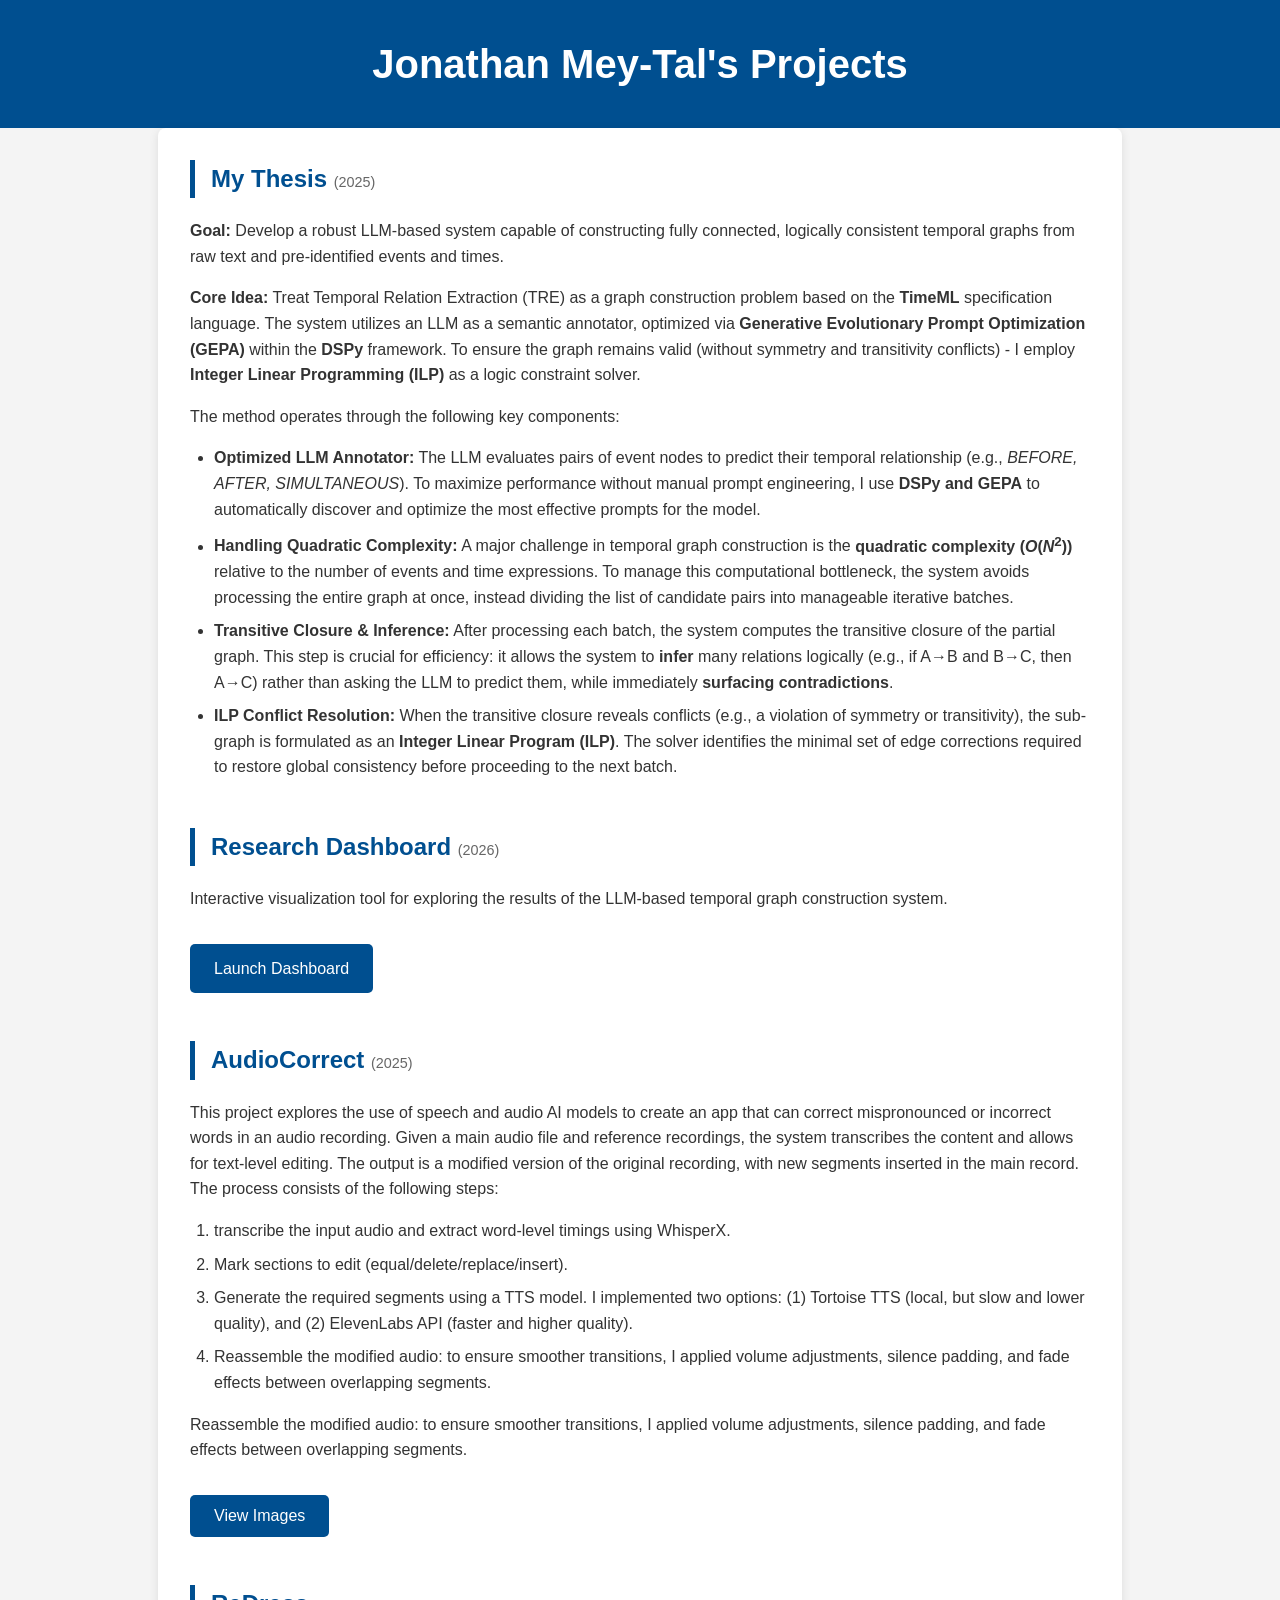
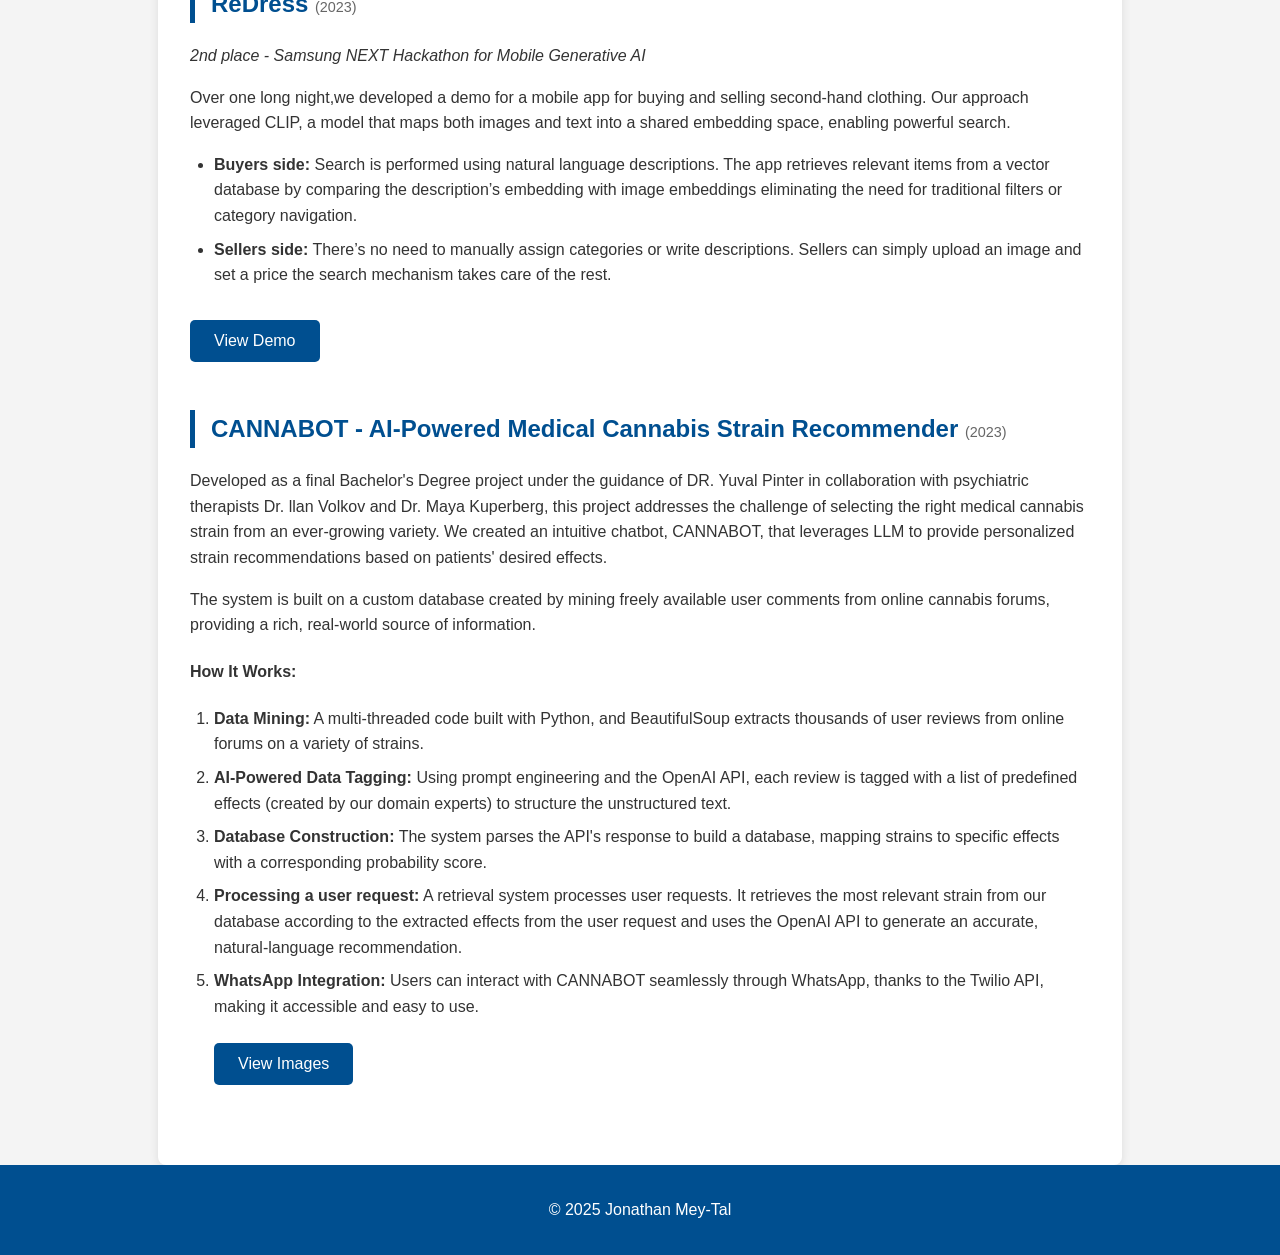
==== commit 60673acb: "Add Research Dashboard section to index. Added a new section for the Research Dashboard with a descr" ====
--- a/index.html
+++ b/index.html
@@ -243,6 +243,12 @@
             corrections required to restore global consistency before proceeding to the next batch.
         </li>
       </ul>
+    </section>
+    <section>
+      <h2>Research Dashboard <span class="year">(2026)</span></h2>
+      <p>Interactive visualization tool for exploring the results of the LLM-based temporal graph construction system.</p>
+      
+      <a href="dashboard/index.html" class="open-modal-btn" style="text-decoration: none;">Launch Dashboard</a>
     </section>
     <section>
       <h2>AudioCorrect <span class="year">(2025)</span></h2>
